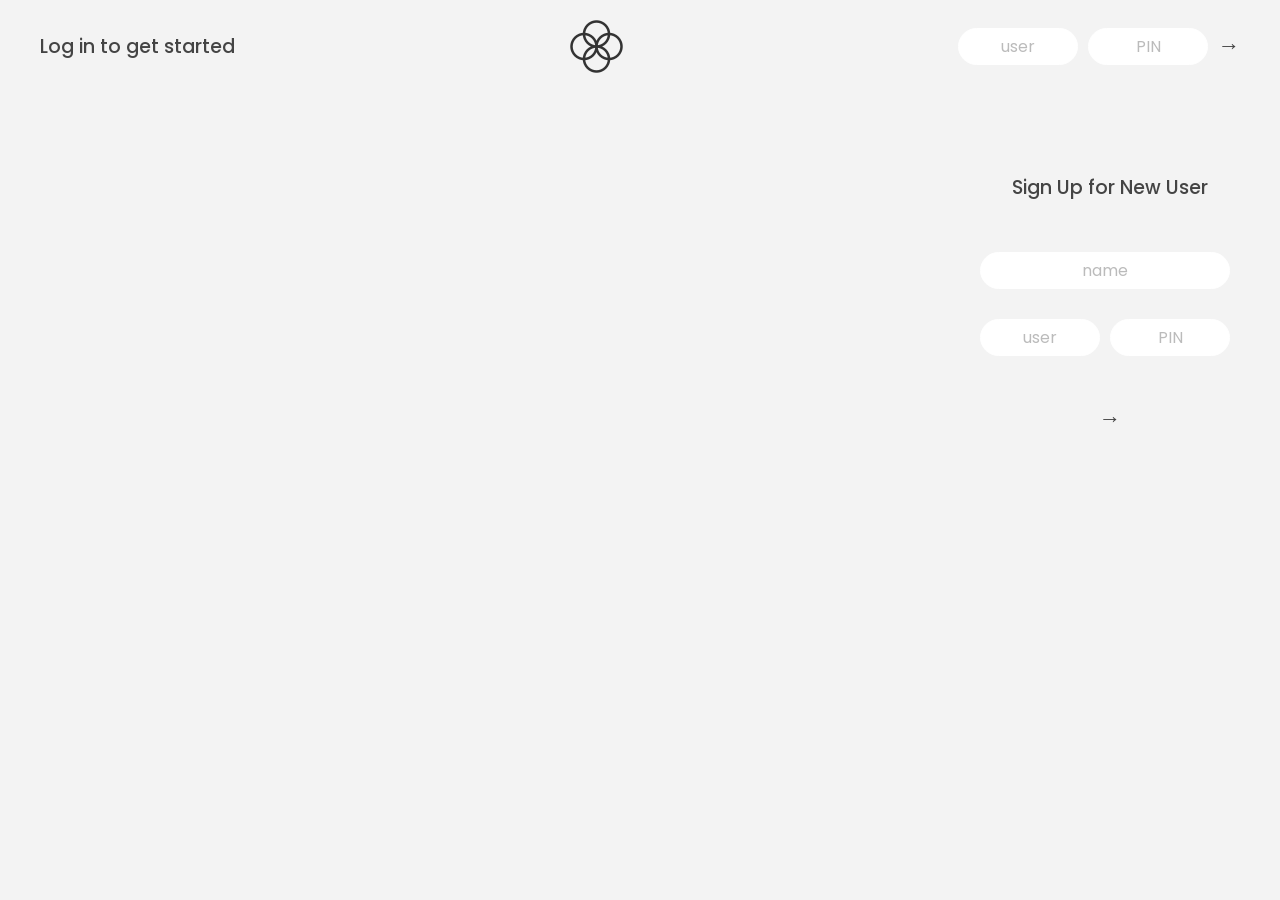
==== index.html @ 781296a2 "removed loanmenot" ====
<!DOCTYPE html>
<html lang="en">
  <head>
    <meta charset="UTF-8" />
    <meta name="viewport" content="width=device-width, initial-scale=1.0" />
    <meta http-equiv="X-UA-Compatible" content="ie=edge" />
    <link rel="shortcut icon" type="image/png" href="/icon.png" />

    <link
      href="https://fonts.googleapis.com/css?family=Poppins:400,500,600&display=swap"
      rel="stylesheet"
    />
    <link
      href="https://fonts.googleapis.com/icon?family=Material+Icons"
      rel="stylesheet"
    />
    <link rel="stylesheet" href="style.css" />
    <title>Loan Me Not</title>
  </head>
  <body>
    <!-- TOP NAVIGATION -->
    <nav>
      <p class="welcome">Log in to get started</p>
      <img src="logo.png" alt="Logo" class="logo" />
      <form class="login">
        <input
          type="text"
          placeholder="user"
          class="login__input login__input--user"
        />
        <!-- In practice, use type="password" -->
        <input
          type="text"
          placeholder="PIN"
          maxlength="4"
          class="login__input login__input--pin"
        />
        <button class="login__btn">&rarr;</button>
      </form>
    </nav>

    <!-- SIGN UP  -->

    <nav id="signup">
      <p class="signup__label">Sign Up for New User</p>
      <form class="signupform">
        <input
          type="text"
          placeholder="name"
          class="signup__input signup__input--name"
        />
        <div class="signup">
          <input
            type="text"
            placeholder="user"
            class="signup__input signup__input--user"
          />
          <!-- In practice, use type="password" -->
          <input
            type="text"
            placeholder="PIN"
            maxlength="4"
            class="signup__input signup__input--pin"
          />
        </div>
        <button class="signup__btn">&rarr;</button>
      </form>
    </nav>
    <main class="app">
      <!-- BALANCE -->
      <div class="balance">
        <div>
          <p class="balance__label">Current balance</p>
          <p class="balance__date">
            As of <span class="date">05/03/2037</span>
          </p>
        </div>
        <p class="balance__value">0000€</p>
      </div>

      <!-- MOVEMENTS -->
      <div class="movements">
        <div class="movements__row">
          <div class="movements__type movements__type--deposit">
            loan me not
          </div>
          <div class="movements_unflex">
            <div class="movements__date">
              <span style="font-size: 1.5rem">🕰</span> 3 days ago
            </div>
            <div class="movements__person">
              <span style="font-size: 1.5rem">😈</span> Geetha
            </div>
            <div class="movements__deets">
              <span style="font-size: 1.5rem">💰</span> for dominos
            </div>
          </div>
          <div class="movements__value">4 000€</div>
        </div>
        <div class="movements__row">
          <div class="movements__type movements__type--withdrawal">loan me</div>
          <div class="movements_unflex" style="margin-left: 20px">
            <div class="movements__date">
              <span style="font-size: 1.5rem">🕰</span> 3 days ago
            </div>
            <div class="movements__person">
              <span style="font-size: 1.5rem">😈</span> Geetha
            </div>
            <div class="movements__deets">
              <span style="font-size: 1.5rem">💰</span> for dominos
            </div>
          </div>
          <div class="movements__value">-378€</div>
        </div>
      </div>

      <!-- SUMMARY -->
      <div class="summary">
        <p class="summary__label">In</p>
        <p class="summary__value summary__value--in">0000€</p>
        <p class="summary__label">Out</p>
        <p class="summary__value summary__value--out">0000€</p>
        <button class="btn--sort">&downarrow; SORT</button>
      </div>

      <!-- OPERATION: TRANSFERS -->
      <div class="operation operation--transfer">
        <h2>loaned to</h2>
        <form class="form form--transfer">
          <div style="width: 72%; margin-left: -5px">
            <input
              type="text"
              class="form__input form__input--name"
              placeholder="name"
              style="margin-bottom: 5px"
            />
            <input
              type="number"
              class="form__input form__input--amount"
              placeholder="amt"
            />
          </div>
          <div style="margin-left: -40px">
            <input
              type="text"
              class="form__input form__input--date"
              placeholder="when(mm/dd/yyyy)"
              style="margin-bottom: 5px"
            />
            <input
              type="text"
              class="form__input form__input--why"
              placeholder="why"
            />
          </div>
          <button
            class="form__btn form__btn--transfer"
            style="margin: 15px 0px"
          >
            &rarr;
          </button>
        </form>
      </div>

      <!-- OPERATION: LOAN -->
      <div class="operation operation--loan">
        <h2>borrowed from</h2>
        <form class="form form--loan">
          <div style="width: 72%; margin-left: -5px">
            <input
              type="text"
              class="form__input form__input-loan--name"
              placeholder="name"
              style="margin-bottom: 5px"
            />
            <input
              type="number"
              class="form__input form__input-loan--amount"
              placeholder="amt"
            />
          </div>
          <div style="margin-left: -40px">
            <input
              type="text"
              class="form__input form__input-loan--date"
              placeholder="when(mm/dd/yyyy)"
              style="margin-bottom: 5px"
            />
            <input
              type="text"
              class="form__input form__input-loan--why"
              placeholder="why"
            />
          </div>
          <button class="form__btn form__btn--loan" style="margin: 15px 0px">
            &rarr;
          </button>
        </form>
      </div>

      <!-- OPERATION: CLOSE -->
      <div class="operation operation--close">
        <h2>Close account</h2>
        <form class="form form--close">
          <input type="text" class="form__input form__input--user" />
          <input
            type="password"
            maxlength="6"
            class="form__input form__input--pin"
          />
          <button class="form__btn form__btn--close">&rarr;</button>
          <label class="form__label">Confirm user</label>
          <label class="form__label">Confirm PIN</label>
        </form>
      </div>
      <button class="form__btn form__btn--save">
        <span class="material-icons"> logout </span>
      </button>
      <!-- LOGOUT TIMER -->
    </main>
    <!-- <footer>
      &copy; by Jonas Schmedtmann. Don't claim as your own :)
    </footer> -->

    <script src="script.js"></script>
  </body>
</html>
---- style.css ----
/*
 * Use this CSS to learn some intersting techniques,
 * in case you're wondering how I built the UI.
 * Have fun! 😁
 */

* {
  margin: 0;
  padding: 0;
  box-sizing: inherit;
}

html {
  font-size: 62.5%;
  box-sizing: border-box;
}

body {
  font-family: 'Poppins', sans-serif;
  color: #444;
  background-color: #f3f3f3;
  height: 100vh;
  padding: 2rem;
}

nav {
  display: flex;
  justify-content: space-between;
  align-items: center;
  padding: 0 2rem;
}

.welcome,
.signup__label {
  font-size: 1.9rem;
  font-weight: 500;
}

.logo {
  height: 5.25rem;
}

.login,
.signup {
  display: flex;
}

.login__input,
.signup__input {
  border: none;
  padding: 0.5rem 2rem;
  font-size: 1.6rem;
  font-family: inherit;
  text-align: center;
  width: 12rem;
  border-radius: 10rem;
  margin-right: 1rem;
  color: inherit;
  border: 1px solid #fff;
  transition: all 0.3s;
}

.login__input:focus,
.signup__input:focus {
  outline: none;
  border: 1px solid #ccc;
}

.login__input::placeholder,
.signup__input::placeholder {
  color: #bbb;
}

.login__btn,
.signup__btn {
  border: none;
  background: none;
  font-size: 2.2rem;
  color: inherit;
  cursor: pointer;
  transition: all 0.3s;
}

.login__btn:hover,
.login__btn:focus,
.btn--sort:hover,
.btn--sort:focus,
.signup__btn:hover,
.signup__btn:focus {
  outline: none;
  color: #777;
}

/* SIGNUP */

#signup {
  margin-top: 100px;
  float: right;
  display: block;
  transition: all 1s;
}

.signupform {
  text-align: center;
}

.signup {
  /* align-items: center; */
  justify-content: center;
}

.signup__label {
  margin-bottom: 50px;
  text-align: center;
}
.signup__input--name {
  margin-bottom: 30px;
  width: 25rem;
}

.signup__btn {
  margin-top: 50px;
}
/* MAIN */
.app {
  position: relative;
  max-width: 100rem;
  margin: 4rem auto;
  display: grid;
  grid-template-columns: 4fr 3fr;
  grid-template-rows: auto repeat(3, 15rem) auto;
  gap: 2rem;
  /* NOTE This creates the fade in/out anumation */
  opacity: 0;
  transition: all 1s;
}

.balance {
  grid-column: 1 / span 2;
  display: flex;
  align-items: flex-end;
  justify-content: space-between;
  margin-bottom: 2rem;
}

.balance__label {
  font-size: 2.2rem;
  font-weight: 500;
  margin-bottom: -0.2rem;
}

.balance__date {
  font-size: 1.4rem;
  color: #888;
}

.balance__value {
  font-size: 4.5rem;
  font-weight: 400;
}

/* MOVEMENTS */
.movements {
  grid-row: 2 / span 3;
  background-color: #fff;
  border-radius: 1rem;
  overflow: scroll;
}

.movements__row {
  padding: 2.5rem 4rem;
  display: flex;
  align-items: center;
  border-bottom: 1px solid #eee;
}

.movements__type {
  font-size: 1.1rem;
  text-transform: uppercase;
  font-weight: 500;
  color: #fff;
  padding: 0.1rem 1rem;
  border-radius: 10rem;
  margin-right: 2rem;
}

.movements__date,
.movements__person,
.movements__deets {
  font-size: 1.1rem;
  text-transform: uppercase;
  font-weight: 500;
  color: #666;
}

.movements__type--deposit {
  background-image: linear-gradient(to top left, #39b385, #9be15d);
}

.movements__type--withdrawal {
  background-image: linear-gradient(to top left, #e52a5a, #ff585f);
}

.movements__value {
  font-size: 1.7rem;
  margin-left: auto;
}

.movements_unflex {
  display: block;
}

/* SUMMARY */
.summary {
  grid-row: 5 / 6;
  display: flex;
  align-items: baseline;
  padding: 0 0.3rem;
  margin-top: 1rem;
}

.summary__label {
  font-size: 1.2rem;
  font-weight: 500;
  text-transform: uppercase;
  margin-right: 0.8rem;
}

.summary__value {
  font-size: 2.2rem;
  margin-right: 2.5rem;
}

.summary__value--in,
.summary__value--interest {
  color: #66c873;
}

.summary__value--out {
  color: #f5465d;
}

.btn--sort {
  margin-left: auto;
  border: none;
  background: none;
  font-size: 1.3rem;
  font-weight: 500;
  cursor: pointer;
}

/* OPERATIONS */
.operation {
  border-radius: 1rem;
  padding: 3rem 4rem;
  color: #333;
}

.operation--transfer {
  background-color: #3bb78f;
  background-image: linear-gradient(315deg, #3bb78f 0%, #0bab64 74%);
}

.operation--loan {
  background-color: #fbb034;
  background-image: linear-gradient(315deg, #fadc30 0%, #ffdd00 74%);
}

.operation--close {
  background-image: linear-gradient(to top left, #e52a5a, #ff585f);
}

h2 {
  margin-bottom: 1.5rem;
  font-size: 1.7rem;
  font-weight: 600;
  color: #333;
}

.form {
  display: grid;
  grid-template-columns: 2.5fr 2.5fr 1fr;
  grid-template-rows: auto auto;
  gap: 0.4rem 1rem;
}

/* Exceptions for interst */
/* .form.form--loan {
  grid-template-columns: 2.5fr 1fr 2.5fr;
}
.form__label--loan {
  grid-row: 2;
} */
/* End exceptions */

.form__input {
  width: 100%;
  border: none;
  background-color: rgba(255, 255, 255, 0.4);
  font-family: inherit;
  font-size: 1rem;
  text-align: center;
  color: #333;
  padding: 0.5rem 1rem;
  border-radius: 0.7rem;
  transition: all 0.3s;
}

.form__input:focus {
  outline: none;
  background-color: rgba(255, 255, 255, 0.6);
}

.form__label {
  font-size: 1.3rem;
  text-align: center;
}

.form__btn {
  border: none;
  border-radius: 0.7rem;
  font-size: 1.8rem;
  background-color: #fff;
  cursor: pointer;
  transition: all 0.3s;
}
.form__btn--save {
  font-size: 2.5rem;
  background-color: #f3f3f3;
  cursor: pointer;
}

.form__btn:focus {
  outline: none;
  background-color: rgba(255, 255, 255, 0.8);
}

.logout-timer {
  padding: 0 0.3rem;
  margin-top: 1.9rem;
  text-align: right;
  font-size: 1.25rem;
}

.timer {
  font-weight: 600;
}

.form__btn--save {
  float: right;
  text-align: right;
}
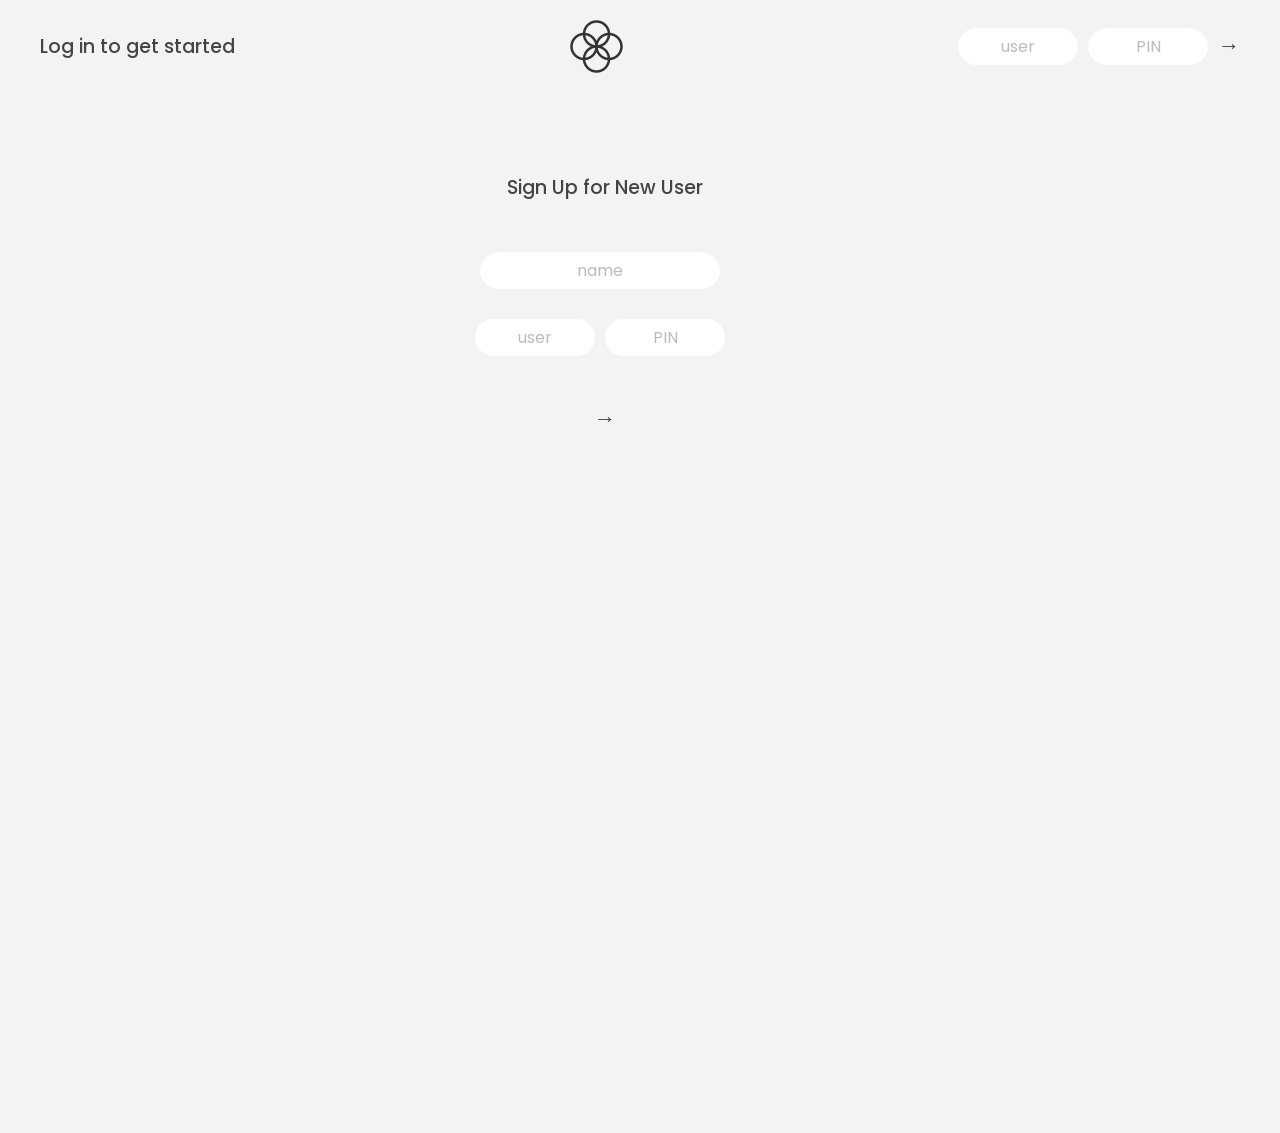
==== commit 13870f09: "responsive" ====
--- a/index.html
+++ b/index.html
@@ -19,6 +19,7 @@
   </head>
   <body>
     <!-- TOP NAVIGATION -->
+    <img src="logo.png" alt="Logo" class="logo__top" />
     <nav>
       <p class="welcome">Log in to get started</p>
       <img src="logo.png" alt="Logo" class="logo" />
@@ -75,7 +76,9 @@
             As of <span class="date">05/03/2037</span>
           </p>
         </div>
-        <p class="balance__value">0000€</p>
+        <div>
+          <p class="balance__value">0000€</p>
+        </div>
       </div>
 
       <!-- MOVEMENTS -->
@@ -125,7 +128,7 @@
 
       <!-- OPERATION: TRANSFERS -->
       <div class="operation operation--transfer">
-        <h2>loaned to</h2>
+        <h2>Loaned to</h2>
         <form class="form form--transfer">
           <div style="width: 72%; margin-left: -5px">
             <input
@@ -164,7 +167,7 @@
 
       <!-- OPERATION: LOAN -->
       <div class="operation operation--loan">
-        <h2>borrowed from</h2>
+        <h2>Borrowed from</h2>
         <form class="form form--loan">
           <div style="width: 72%; margin-left: -5px">
             <input
--- a/style.css
+++ b/style.css
@@ -16,7 +16,7 @@
 }
 
 body {
-  font-family: 'Poppins', sans-serif;
+  font-family: "Poppins", sans-serif;
   color: #444;
   background-color: #f3f3f3;
   height: 100vh;
@@ -36,8 +36,13 @@
   font-weight: 500;
 }
 
-.logo {
+.logo,
+.logo__top {
   height: 5.25rem;
+}
+
+.logo__top {
+  display: none;
 }
 
 .login,
@@ -95,9 +100,8 @@
 
 #signup {
   margin-top: 100px;
-  float: right;
+  margin-left: -70px;
   display: block;
-  transition: all 1s;
 }
 
 .signupform {
@@ -105,7 +109,6 @@
 }
 
 .signup {
-  /* align-items: center; */
   justify-content: center;
 }
 
@@ -115,7 +118,7 @@
 }
 .signup__input--name {
   margin-bottom: 30px;
-  width: 25rem;
+  width: 24rem;
 }
 
 .signup__btn {
@@ -132,7 +135,7 @@
   gap: 2rem;
   /* NOTE This creates the fade in/out anumation */
   opacity: 0;
-  transition: all 1s;
+  /* transition: all 1s; */
 }
 
 .balance {
@@ -296,11 +299,11 @@
 .form__input {
   width: 100%;
   border: none;
-  background-color: rgba(255, 255, 255, 0.4);
+  background-color: #ffffff59;
   font-family: inherit;
   font-size: 1rem;
   text-align: center;
-  color: #333;
+  color: rgb(54, 53, 53);
   padding: 0.5rem 1rem;
   border-radius: 0.7rem;
   transition: all 0.3s;
@@ -308,7 +311,7 @@
 
 .form__input:focus {
   outline: none;
-  background-color: rgba(255, 255, 255, 0.6);
+  background-color: rgba(255, 255, 255, 0.918);
 }
 
 .form__label {
@@ -332,7 +335,7 @@
 
 .form__btn:focus {
   outline: none;
-  background-color: rgba(255, 255, 255, 0.8);
+  background-color: rgba(255, 255, 240, 0.767);
 }
 
 .logout-timer {
@@ -347,6 +350,87 @@
 }
 
 .form__btn--save {
-  float: right;
   text-align: right;
 }
+
+.form__input::placeholder {
+  color: rgba(3, 3, 3, 0.582);
+  font-size: 0.8rem;
+}
+
+@media (max-width: 425px) {
+  body {
+    text-align: center;
+  }
+  .logo__top {
+    display: inline;
+  }
+  nav {
+    display: block;
+    margin-right: auto;
+    margin-left: auto;
+  }
+  .logo {
+    display: none;
+  }
+  .welcome {
+    margin-top: 20px;
+  }
+  .login {
+    margin-top: 30px;
+    display: flex;
+    justify-content: center;
+  }
+  #signup {
+    margin-top: 50px;
+    text-align: center;
+    margin-right: auto;
+    margin-left: auto;
+  }
+
+  .app {
+    margin-top: 80px;
+  }
+  .balance {
+    grid-column: 1 / -1;
+    display: block;
+  }
+  .movements {
+    grid-column: 1 / -1;
+  }
+  .operation {
+    grid-column: 1 /-1;
+  }
+
+  .summary {
+    grid-column: 1/-1;
+  }
+  .movements__row {
+    padding: 1rem 1rem;
+    display: flex;
+    align-items: center;
+    border-bottom: 1px solid #eee;
+    text-align: left;
+  }
+  .movements__type {
+    width: 6rem;
+    text-align: center;
+  }
+  .operation {
+    border-radius: 1rem;
+    padding: 1rem 2rem;
+    color: #333;
+  }
+  /* .form__input::placeholder {
+    color: rgba(3, 3, 3, 0.582);
+    font-size: 0.8rem;
+  } */
+  .form__btn--save {
+    grid-column: 2;
+  }
+}
+@media (max-width: 768px) {
+  .operation {
+    padding: 2rem 2rem;
+  }
+}
